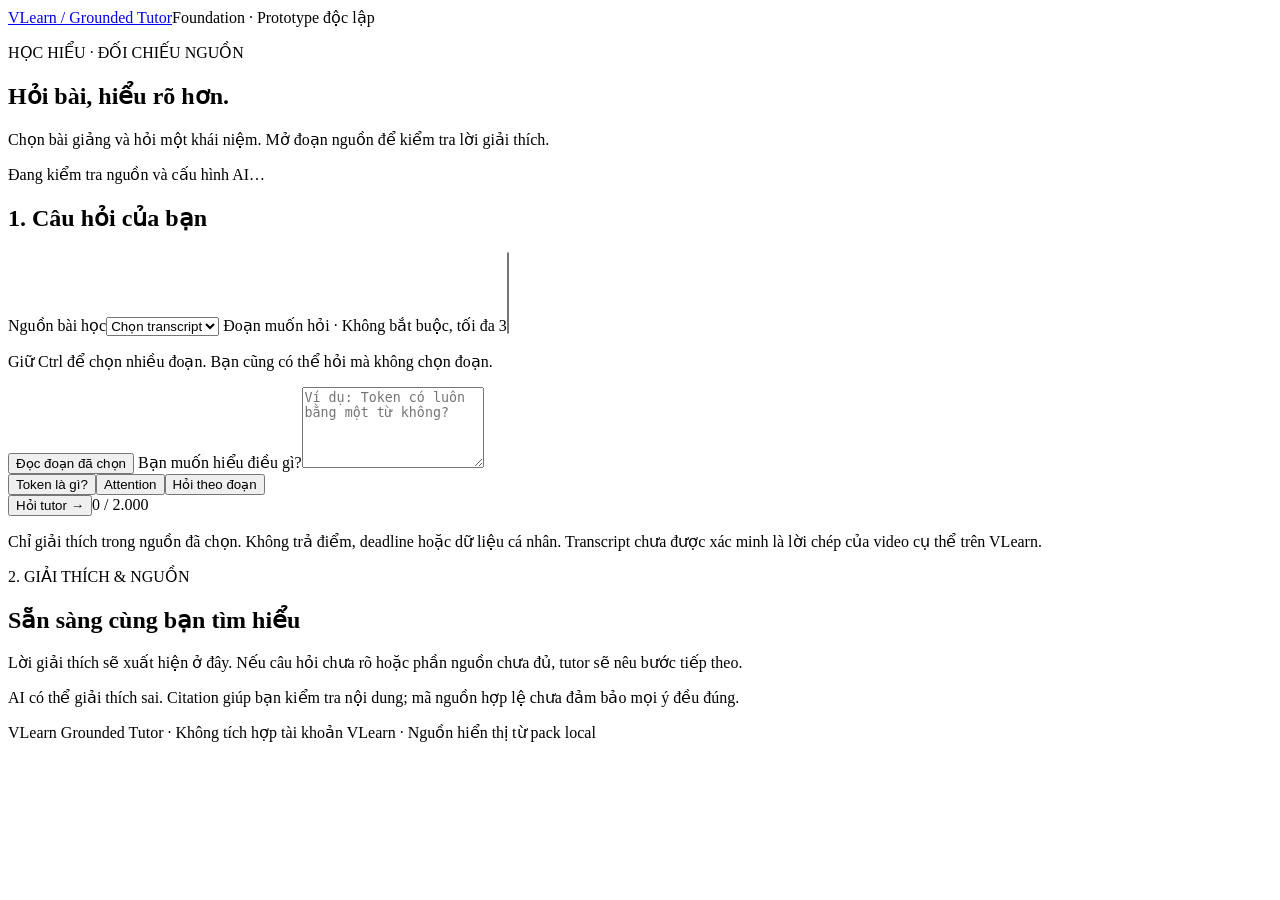
==== codebase/web/index.html @ 5e8fd4bd "Add verified CP3 backend and checkpoint handoff artifacts" ====
<!doctype html>
<html lang="vi"><head><meta charset="utf-8"><meta name="viewport" content="width=device-width, initial-scale=1"><title>VLearn · Hỏi bài có căn cứ</title><link rel="stylesheet" href="/style.css"><script defer src="/app.js"></script></head>
<body><header><a href="/" class="brand">VLearn<span> / Grounded Tutor</span></a><span class="label">Foundation · Prototype độc lập</span></header>
<main><section class="intro"><p class="eyebrow">HỌC HIỂU · ĐỐI CHIẾU NGUỒN</p><h1>Hỏi bài, hiểu rõ hơn.</h1><p>Chọn bài giảng và hỏi một khái niệm. Mở đoạn nguồn để kiểm tra lời giải thích.</p></section>
<div id="health" role="status" class="notice">Đang kiểm tra nguồn và cấu hình AI…</div>
<div class="workspace"><section class="card"><h2>1. Câu hỏi của bạn</h2><form id="askForm"><label for="source">Nguồn bài học</label><select id="source" required><option value="">Chọn transcript</option></select>
<label for="segments">Đoạn muốn hỏi <span class="muted">· Không bắt buộc, tối đa 3</span></label><select id="segments" multiple size="5" aria-describedby="segmentHelp"></select><p class="muted small" id="segmentHelp">Giữ Ctrl để chọn nhiều đoạn. Bạn cũng có thể hỏi mà không chọn đoạn.</p><button type="button" id="preview" class="secondary">Đọc đoạn đã chọn</button>
<label for="question">Bạn muốn hiểu điều gì?</label><textarea id="question" required maxlength="2000" rows="5" placeholder="Ví dụ: Token có luôn bằng một từ không?"></textarea><div class="examples"><button type="button" data-question="Token là gì?">Token là gì?</button><button type="button" data-question="Attention có vai trò gì?">Attention</button><button type="button" data-question="Giải thích khái niệm này?">Hỏi theo đoạn</button></div>
<div class="submit"><button id="ask" type="submit">Hỏi tutor <span aria-hidden="true">→</span></button><span class="muted small" id="counter">0 / 2.000</span></div></form><p class="scope">Chỉ giải thích trong nguồn đã chọn. Không trả điểm, deadline hoặc dữ liệu cá nhân. Transcript chưa được xác minh là lời chép của video cụ thể trên VLearn.</p></section>
<section id="output" class="card result" aria-live="polite" aria-busy="false"><p class="eyebrow" id="state">2. GIẢI THÍCH & NGUỒN</p><h2 id="resultTitle">Sẵn sàng cùng bạn tìm hiểu</h2><p id="answer">Lời giải thích sẽ xuất hiện ở đây. Nếu câu hỏi chưa rõ hoặc phần nguồn chưa đủ, tutor sẽ nêu bước tiếp theo.</p><div id="citations"></div><div id="actions"></div><p class="muted small" id="meta"></p><div id="sourceView" hidden><div class="sourceHeading"><h3 id="sourceTitle">Đoạn nguồn</h3><button type="button" id="closeSource" class="secondary">Đóng</button></div><p id="sourceText"></p></div><p class="caution">AI có thể giải thích sai. Citation giúp bạn kiểm tra nội dung; mã nguồn hợp lệ chưa đảm bảo mọi ý đều đúng.</p></section></div></main><footer>VLearn Grounded Tutor · Không tích hợp tài khoản VLearn · Nguồn hiển thị từ pack local</footer></body></html>
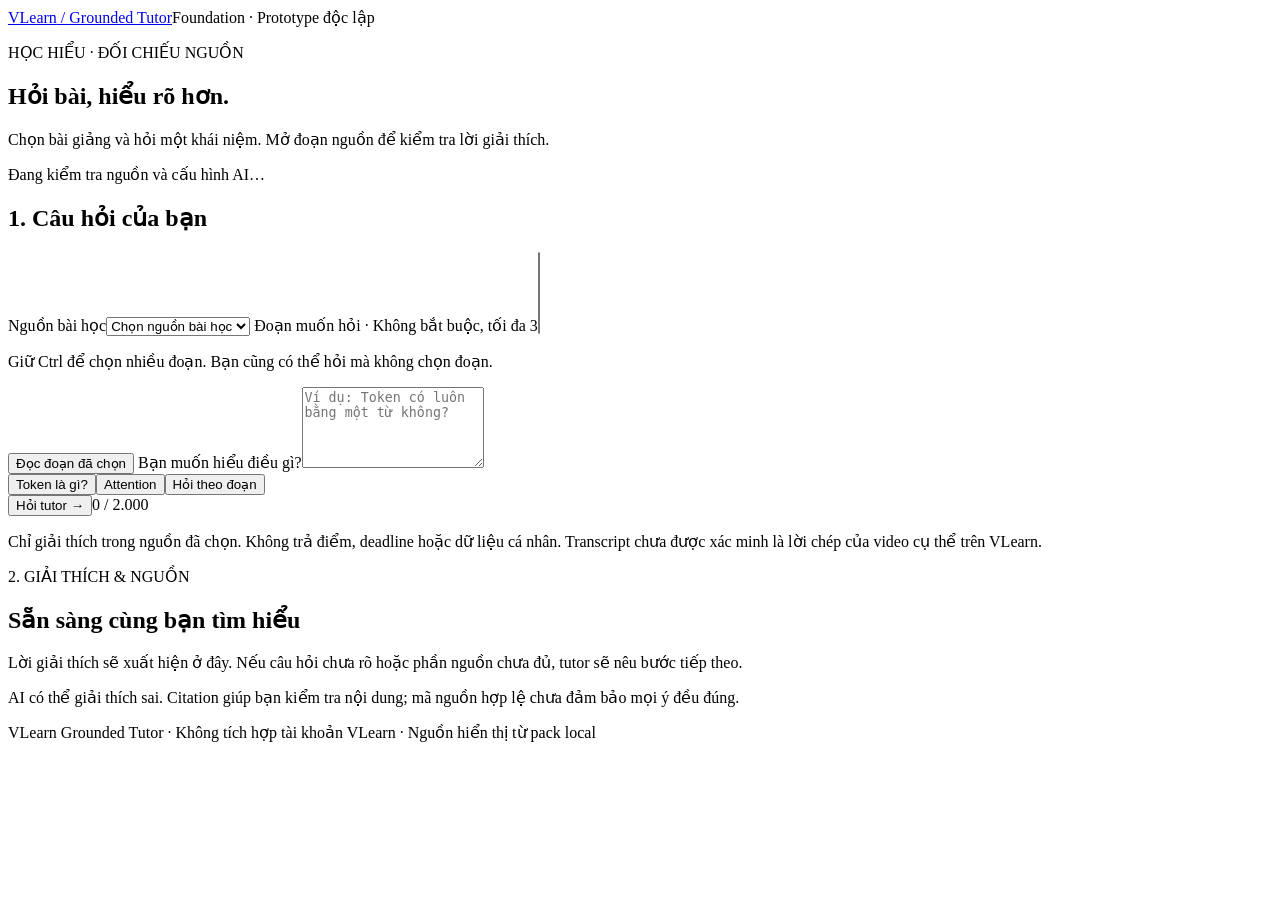
==== commit 8e5e10b7: "Add trial slide PDF sources with page citations and live evaluation" ====
--- a/codebase/web/index.html
+++ b/codebase/web/index.html
@@ -3,8 +3,8 @@
 <body><header><a href="/" class="brand">VLearn<span> / Grounded Tutor</span></a><span class="label">Foundation · Prototype độc lập</span></header>
 <main><section class="intro"><p class="eyebrow">HỌC HIỂU · ĐỐI CHIẾU NGUỒN</p><h1>Hỏi bài, hiểu rõ hơn.</h1><p>Chọn bài giảng và hỏi một khái niệm. Mở đoạn nguồn để kiểm tra lời giải thích.</p></section>
 <div id="health" role="status" class="notice">Đang kiểm tra nguồn và cấu hình AI…</div>
-<div class="workspace"><section class="card"><h2>1. Câu hỏi của bạn</h2><form id="askForm"><label for="source">Nguồn bài học</label><select id="source" required><option value="">Chọn transcript</option></select>
+<div class="workspace"><section class="card"><h2>1. Câu hỏi của bạn</h2><form id="askForm"><label for="source">Nguồn bài học</label><select id="source" required><option value="">Chọn nguồn bài học</option></select>
 <label for="segments">Đoạn muốn hỏi <span class="muted">· Không bắt buộc, tối đa 3</span></label><select id="segments" multiple size="5" aria-describedby="segmentHelp"></select><p class="muted small" id="segmentHelp">Giữ Ctrl để chọn nhiều đoạn. Bạn cũng có thể hỏi mà không chọn đoạn.</p><button type="button" id="preview" class="secondary">Đọc đoạn đã chọn</button>
 <label for="question">Bạn muốn hiểu điều gì?</label><textarea id="question" required maxlength="2000" rows="5" placeholder="Ví dụ: Token có luôn bằng một từ không?"></textarea><div class="examples"><button type="button" data-question="Token là gì?">Token là gì?</button><button type="button" data-question="Attention có vai trò gì?">Attention</button><button type="button" data-question="Giải thích khái niệm này?">Hỏi theo đoạn</button></div>
 <div class="submit"><button id="ask" type="submit">Hỏi tutor <span aria-hidden="true">→</span></button><span class="muted small" id="counter">0 / 2.000</span></div></form><p class="scope">Chỉ giải thích trong nguồn đã chọn. Không trả điểm, deadline hoặc dữ liệu cá nhân. Transcript chưa được xác minh là lời chép của video cụ thể trên VLearn.</p></section>
-<section id="output" class="card result" aria-live="polite" aria-busy="false"><p class="eyebrow" id="state">2. GIẢI THÍCH & NGUỒN</p><h2 id="resultTitle">Sẵn sàng cùng bạn tìm hiểu</h2><p id="answer">Lời giải thích sẽ xuất hiện ở đây. Nếu câu hỏi chưa rõ hoặc phần nguồn chưa đủ, tutor sẽ nêu bước tiếp theo.</p><div id="citations"></div><div id="actions"></div><p class="muted small" id="meta"></p><div id="sourceView" hidden><div class="sourceHeading"><h3 id="sourceTitle">Đoạn nguồn</h3><button type="button" id="closeSource" class="secondary">Đóng</button></div><p id="sourceText"></p></div><p class="caution">AI có thể giải thích sai. Citation giúp bạn kiểm tra nội dung; mã nguồn hợp lệ chưa đảm bảo mọi ý đều đúng.</p></section></div></main><footer>VLearn Grounded Tutor · Không tích hợp tài khoản VLearn · Nguồn hiển thị từ pack local</footer></body></html>
+<section id="output" class="card result" aria-live="polite" aria-busy="false"><p class="eyebrow" id="state">2. GIẢI THÍCH & NGUỒN</p><h2 id="resultTitle">Sẵn sàng cùng bạn tìm hiểu</h2><p id="answer">Lời giải thích sẽ xuất hiện ở đây. Nếu câu hỏi chưa rõ hoặc phần nguồn chưa đủ, tutor sẽ nêu bước tiếp theo.</p><div id="citations"></div><div id="actions"></div><p class="muted small" id="meta"></p><div id="sourceView" hidden><div class="sourceHeading"><h3 id="sourceTitle">Đoạn nguồn</h3><button type="button" id="closeSource" class="secondary">Đóng</button></div><p id="sourceText"></p><p id="sourcePdf"></p></div><p class="caution">AI có thể giải thích sai. Citation giúp bạn kiểm tra nội dung; mã nguồn hợp lệ chưa đảm bảo mọi ý đều đúng.</p></section></div></main><footer>VLearn Grounded Tutor · Không tích hợp tài khoản VLearn · Nguồn hiển thị từ pack local</footer></body></html>
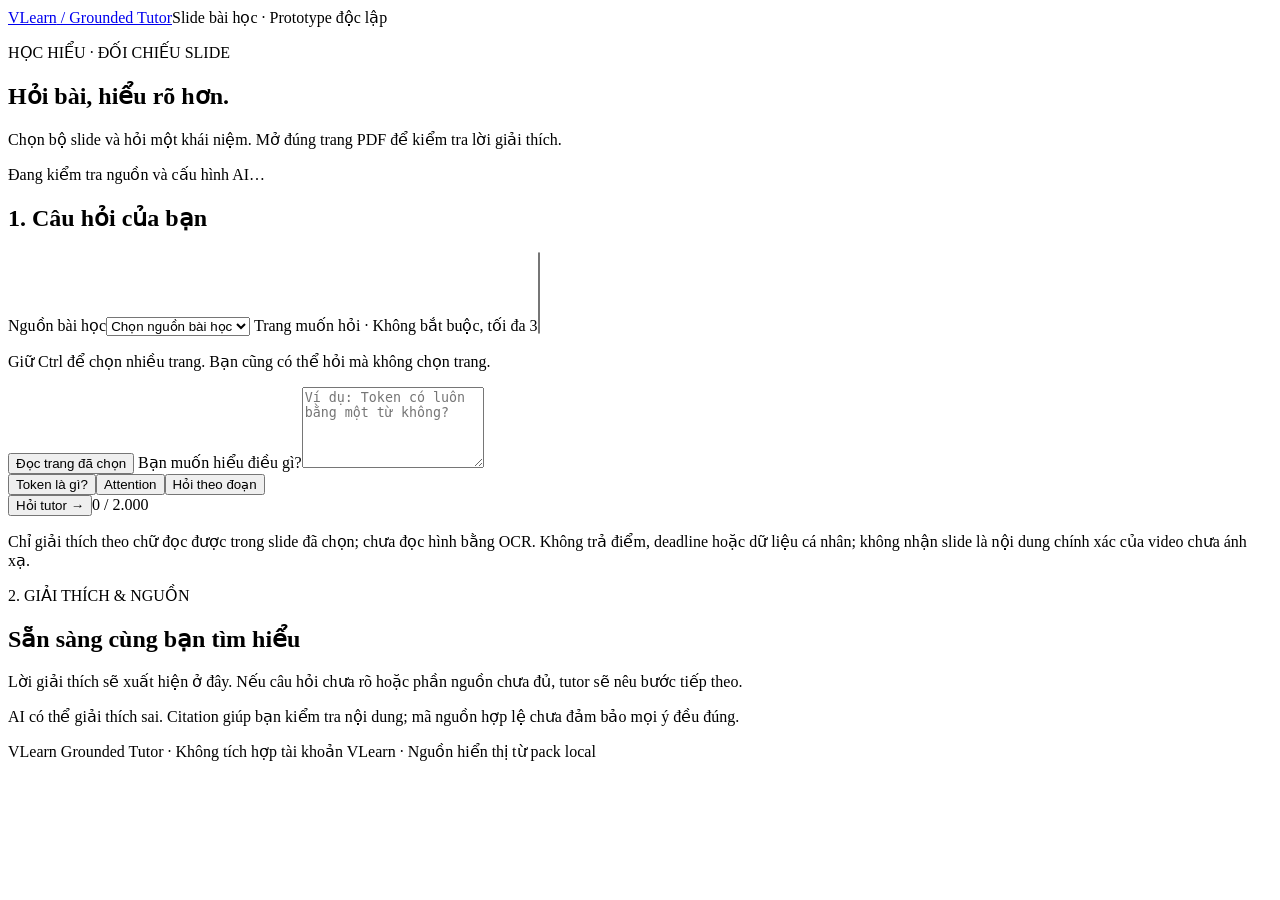
==== commit dc147642: "Rebuild CP3 with slide-primary sources and 24-case evaluation" ====
--- a/codebase/web/index.html
+++ b/codebase/web/index.html
@@ -1,10 +1,10 @@
 <!doctype html>
 <html lang="vi"><head><meta charset="utf-8"><meta name="viewport" content="width=device-width, initial-scale=1"><title>VLearn · Hỏi bài có căn cứ</title><link rel="stylesheet" href="/style.css"><script defer src="/app.js"></script></head>
-<body><header><a href="/" class="brand">VLearn<span> / Grounded Tutor</span></a><span class="label">Foundation · Prototype độc lập</span></header>
-<main><section class="intro"><p class="eyebrow">HỌC HIỂU · ĐỐI CHIẾU NGUỒN</p><h1>Hỏi bài, hiểu rõ hơn.</h1><p>Chọn bài giảng và hỏi một khái niệm. Mở đoạn nguồn để kiểm tra lời giải thích.</p></section>
+<body><header><a href="/" class="brand">VLearn<span> / Grounded Tutor</span></a><span class="label">Slide bài học · Prototype độc lập</span></header>
+<main><section class="intro"><p class="eyebrow">HỌC HIỂU · ĐỐI CHIẾU SLIDE</p><h1>Hỏi bài, hiểu rõ hơn.</h1><p>Chọn bộ slide và hỏi một khái niệm. Mở đúng trang PDF để kiểm tra lời giải thích.</p></section>
 <div id="health" role="status" class="notice">Đang kiểm tra nguồn và cấu hình AI…</div>
 <div class="workspace"><section class="card"><h2>1. Câu hỏi của bạn</h2><form id="askForm"><label for="source">Nguồn bài học</label><select id="source" required><option value="">Chọn nguồn bài học</option></select>
-<label for="segments">Đoạn muốn hỏi <span class="muted">· Không bắt buộc, tối đa 3</span></label><select id="segments" multiple size="5" aria-describedby="segmentHelp"></select><p class="muted small" id="segmentHelp">Giữ Ctrl để chọn nhiều đoạn. Bạn cũng có thể hỏi mà không chọn đoạn.</p><button type="button" id="preview" class="secondary">Đọc đoạn đã chọn</button>
+<label for="segments">Trang muốn hỏi <span class="muted">· Không bắt buộc, tối đa 3</span></label><select id="segments" multiple size="5" aria-describedby="segmentHelp"></select><p class="muted small" id="segmentHelp">Giữ Ctrl để chọn nhiều trang. Bạn cũng có thể hỏi mà không chọn trang.</p><button type="button" id="preview" class="secondary">Đọc trang đã chọn</button>
 <label for="question">Bạn muốn hiểu điều gì?</label><textarea id="question" required maxlength="2000" rows="5" placeholder="Ví dụ: Token có luôn bằng một từ không?"></textarea><div class="examples"><button type="button" data-question="Token là gì?">Token là gì?</button><button type="button" data-question="Attention có vai trò gì?">Attention</button><button type="button" data-question="Giải thích khái niệm này?">Hỏi theo đoạn</button></div>
-<div class="submit"><button id="ask" type="submit">Hỏi tutor <span aria-hidden="true">→</span></button><span class="muted small" id="counter">0 / 2.000</span></div></form><p class="scope">Chỉ giải thích trong nguồn đã chọn. Không trả điểm, deadline hoặc dữ liệu cá nhân. Transcript chưa được xác minh là lời chép của video cụ thể trên VLearn.</p></section>
+<div class="submit"><button id="ask" type="submit">Hỏi tutor <span aria-hidden="true">→</span></button><span class="muted small" id="counter">0 / 2.000</span></div></form><p class="scope">Chỉ giải thích theo chữ đọc được trong slide đã chọn; chưa đọc hình bằng OCR. Không trả điểm, deadline hoặc dữ liệu cá nhân; không nhận slide là nội dung chính xác của video chưa ánh xạ.</p></section>
 <section id="output" class="card result" aria-live="polite" aria-busy="false"><p class="eyebrow" id="state">2. GIẢI THÍCH & NGUỒN</p><h2 id="resultTitle">Sẵn sàng cùng bạn tìm hiểu</h2><p id="answer">Lời giải thích sẽ xuất hiện ở đây. Nếu câu hỏi chưa rõ hoặc phần nguồn chưa đủ, tutor sẽ nêu bước tiếp theo.</p><div id="citations"></div><div id="actions"></div><p class="muted small" id="meta"></p><div id="sourceView" hidden><div class="sourceHeading"><h3 id="sourceTitle">Đoạn nguồn</h3><button type="button" id="closeSource" class="secondary">Đóng</button></div><p id="sourceText"></p><p id="sourcePdf"></p></div><p class="caution">AI có thể giải thích sai. Citation giúp bạn kiểm tra nội dung; mã nguồn hợp lệ chưa đảm bảo mọi ý đều đúng.</p></section></div></main><footer>VLearn Grounded Tutor · Không tích hợp tài khoản VLearn · Nguồn hiển thị từ pack local</footer></body></html>
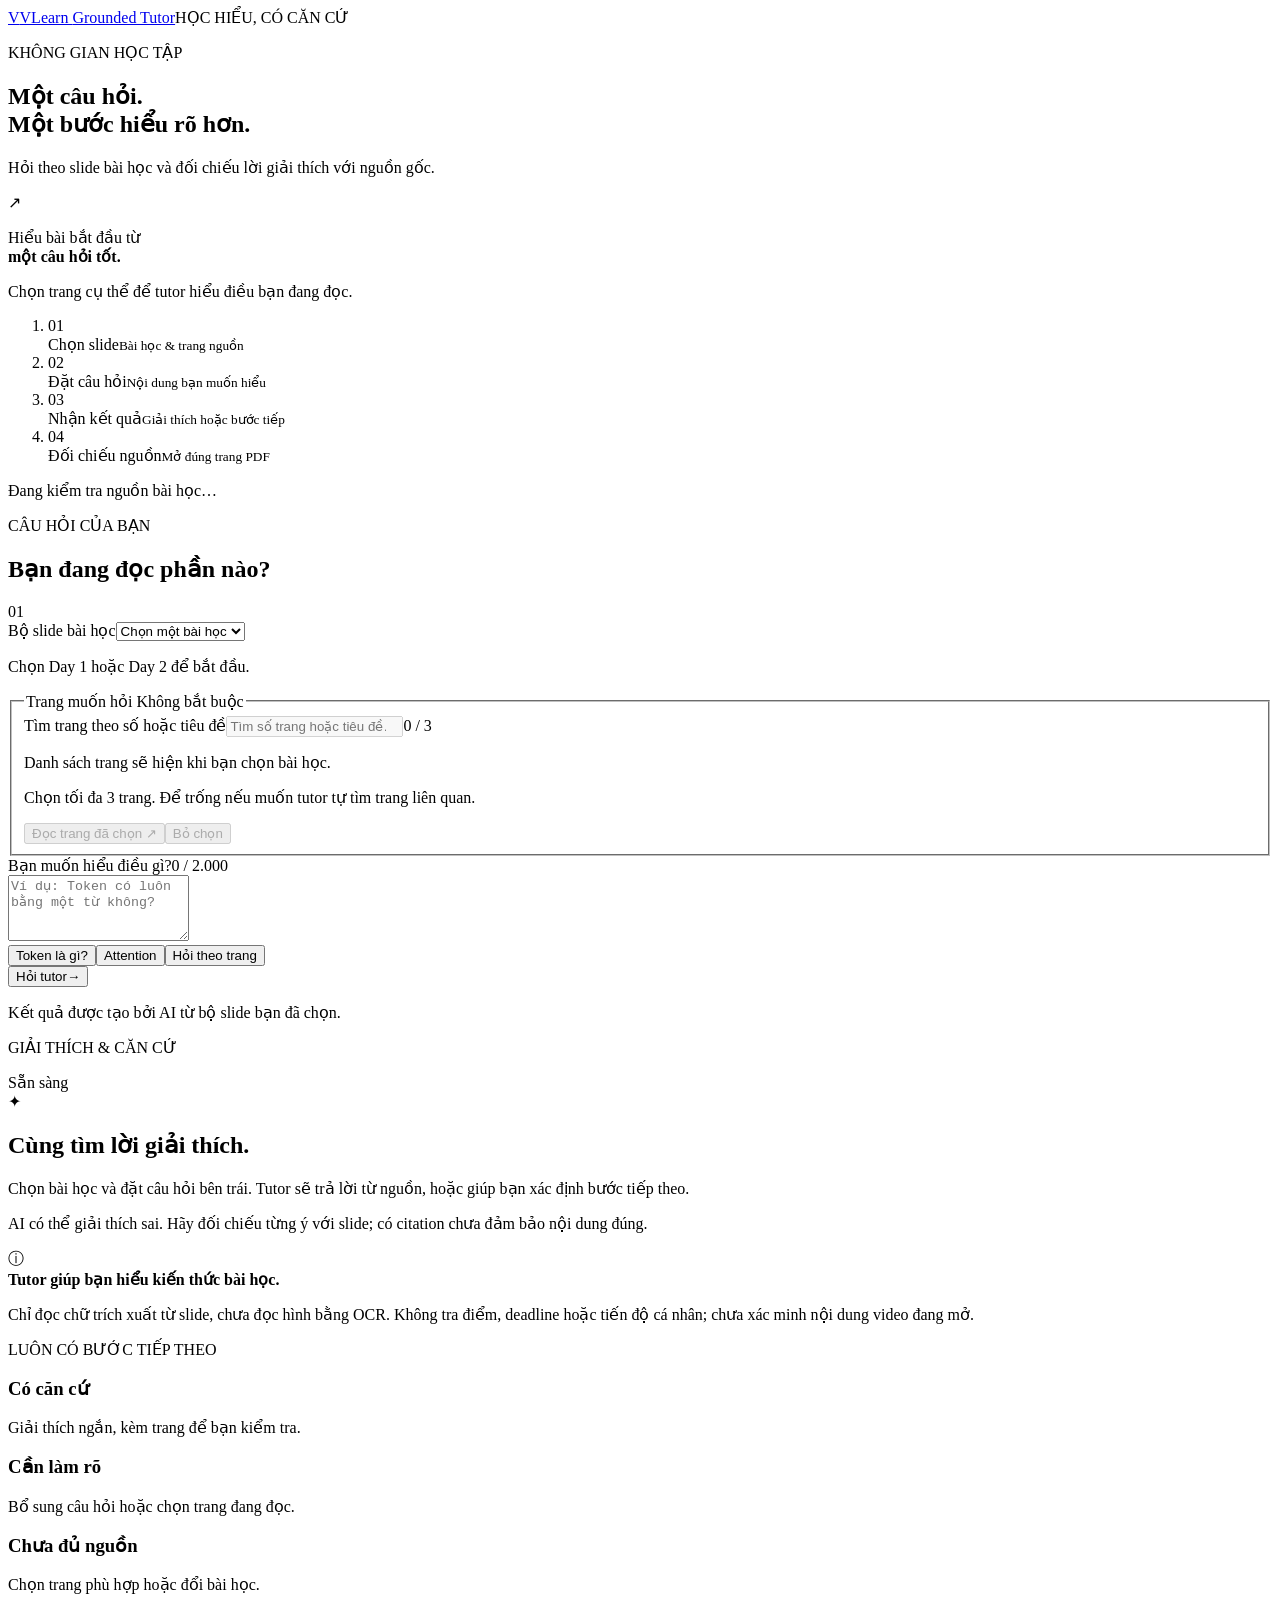
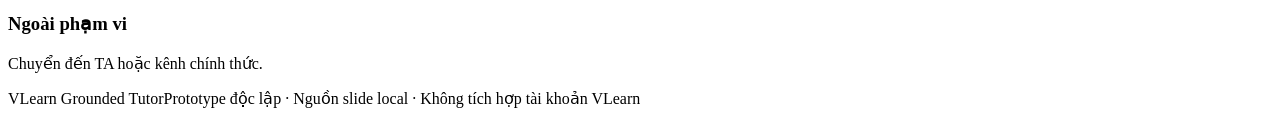
==== commit 01134e27: "Design guided slide tutor UI with complete response and recovery flows" ====
--- a/codebase/web/index.html
+++ b/codebase/web/index.html
@@ -1,10 +1,26 @@
 <!doctype html>
-<html lang="vi"><head><meta charset="utf-8"><meta name="viewport" content="width=device-width, initial-scale=1"><title>VLearn · Hỏi bài có căn cứ</title><link rel="stylesheet" href="/style.css"><script defer src="/app.js"></script></head>
-<body><header><a href="/" class="brand">VLearn<span> / Grounded Tutor</span></a><span class="label">Slide bài học · Prototype độc lập</span></header>
-<main><section class="intro"><p class="eyebrow">HỌC HIỂU · ĐỐI CHIẾU SLIDE</p><h1>Hỏi bài, hiểu rõ hơn.</h1><p>Chọn bộ slide và hỏi một khái niệm. Mở đúng trang PDF để kiểm tra lời giải thích.</p></section>
-<div id="health" role="status" class="notice">Đang kiểm tra nguồn và cấu hình AI…</div>
-<div class="workspace"><section class="card"><h2>1. Câu hỏi của bạn</h2><form id="askForm"><label for="source">Nguồn bài học</label><select id="source" required><option value="">Chọn nguồn bài học</option></select>
-<label for="segments">Trang muốn hỏi <span class="muted">· Không bắt buộc, tối đa 3</span></label><select id="segments" multiple size="5" aria-describedby="segmentHelp"></select><p class="muted small" id="segmentHelp">Giữ Ctrl để chọn nhiều trang. Bạn cũng có thể hỏi mà không chọn trang.</p><button type="button" id="preview" class="secondary">Đọc trang đã chọn</button>
-<label for="question">Bạn muốn hiểu điều gì?</label><textarea id="question" required maxlength="2000" rows="5" placeholder="Ví dụ: Token có luôn bằng một từ không?"></textarea><div class="examples"><button type="button" data-question="Token là gì?">Token là gì?</button><button type="button" data-question="Attention có vai trò gì?">Attention</button><button type="button" data-question="Giải thích khái niệm này?">Hỏi theo đoạn</button></div>
-<div class="submit"><button id="ask" type="submit">Hỏi tutor <span aria-hidden="true">→</span></button><span class="muted small" id="counter">0 / 2.000</span></div></form><p class="scope">Chỉ giải thích theo chữ đọc được trong slide đã chọn; chưa đọc hình bằng OCR. Không trả điểm, deadline hoặc dữ liệu cá nhân; không nhận slide là nội dung chính xác của video chưa ánh xạ.</p></section>
-<section id="output" class="card result" aria-live="polite" aria-busy="false"><p class="eyebrow" id="state">2. GIẢI THÍCH & NGUỒN</p><h2 id="resultTitle">Sẵn sàng cùng bạn tìm hiểu</h2><p id="answer">Lời giải thích sẽ xuất hiện ở đây. Nếu câu hỏi chưa rõ hoặc phần nguồn chưa đủ, tutor sẽ nêu bước tiếp theo.</p><div id="citations"></div><div id="actions"></div><p class="muted small" id="meta"></p><div id="sourceView" hidden><div class="sourceHeading"><h3 id="sourceTitle">Đoạn nguồn</h3><button type="button" id="closeSource" class="secondary">Đóng</button></div><p id="sourceText"></p><p id="sourcePdf"></p></div><p class="caution">AI có thể giải thích sai. Citation giúp bạn kiểm tra nội dung; mã nguồn hợp lệ chưa đảm bảo mọi ý đều đúng.</p></section></div></main><footer>VLearn Grounded Tutor · Không tích hợp tài khoản VLearn · Nguồn hiển thị từ pack local</footer></body></html>
+<html lang="vi">
+<head><meta charset="utf-8"><meta name="viewport" content="width=device-width, initial-scale=1"><meta name="color-scheme" content="light"><title>VLearn · Hỏi bài có căn cứ</title><link rel="stylesheet" href="/style.css"><script defer src="/app.js"></script></head>
+<body>
+<header class="topbar"><a class="brand" href="/"><span class="brand-mark" aria-hidden="true">V</span>VLearn <span class="brand-sub">Grounded Tutor</span></a><span class="top-label">HỌC HIỂU, CÓ CĂN CỨ</span></header>
+<main>
+<section class="intro"><div><p class="eyebrow">KHÔNG GIAN HỌC TẬP</p><h1>Một câu hỏi.<br>Một bước hiểu rõ hơn.</h1><p class="intro-copy">Hỏi theo slide bài học và đối chiếu lời giải thích với nguồn gốc.</p></div><div class="intro-note"><span class="note-symbol" aria-hidden="true">↗</span><p>Hiểu bài bắt đầu từ<br><strong>một câu hỏi tốt.</strong></p><span>Chọn trang cụ thể để tutor hiểu điều bạn đang đọc.</span></div></section>
+<ol class="flow" aria-label="Tiến trình hỏi bài"><li id="step1" class="current" aria-current="step"><span>01</span><div>Chọn slide<small>Bài học & trang nguồn</small></div></li><li id="step2"><span>02</span><div>Đặt câu hỏi<small>Nội dung bạn muốn hiểu</small></div></li><li id="step3"><span>03</span><div>Nhận kết quả<small>Giải thích hoặc bước tiếp</small></div></li><li id="step4"><span>04</span><div>Đối chiếu nguồn<small>Mở đúng trang PDF</small></div></li></ol>
+<div id="health" class="health" role="status"><span class="status-dot" aria-hidden="true"></span><span id="healthText">Đang kiểm tra nguồn bài học…</span></div>
+<div class="workspace">
+<section class="card question-card" aria-labelledby="questionTitle"><div class="card-heading"><div><p class="eyebrow">CÂU HỎI CỦA BẠN</p><h2 id="questionTitle">Bạn đang đọc phần nào?</h2></div><span class="card-number" aria-hidden="true">01</span></div>
+<form id="askForm" novalidate>
+<label for="source">Bộ slide bài học</label><select id="source" required><option value="">Chọn một bài học</option></select><p id="sourceInfo" class="field-help">Chọn Day 1 hoặc Day 2 để bắt đầu.</p>
+<fieldset class="pages-field"><legend>Trang muốn hỏi <span>Không bắt buộc</span></legend><div class="page-toolbar"><label class="sr-only" for="pageSearch">Tìm trang theo số hoặc tiêu đề</label><input id="pageSearch" type="search" placeholder="Tìm số trang hoặc tiêu đề…" disabled><span id="selectionCount">0 / 3</span></div><div id="pageList" class="page-list"><p class="page-empty">Danh sách trang sẽ hiện khi bạn chọn bài học.</p></div><p class="field-help">Chọn tối đa 3 trang. Để trống nếu muốn tutor tự tìm trang liên quan.</p><div class="page-actions"><button type="button" id="preview" class="text-button" disabled>Đọc trang đã chọn ↗</button><button type="button" id="clearPages" class="text-button" disabled>Bỏ chọn</button></div></fieldset>
+<div class="label-row"><label for="question">Bạn muốn hiểu điều gì?</label><span id="counter">0 / 2.000</span></div><textarea id="question" rows="4" maxlength="2000" placeholder="Ví dụ: Token có luôn bằng một từ không?" required aria-describedby="formError"></textarea>
+<div class="examples" aria-label="Câu hỏi gợi ý"><button type="button" data-question="Token là gì?">Token là gì?</button><button type="button" data-question="Attention có vai trò gì?">Attention</button><button type="button" data-question="Giải thích khái niệm này bằng hai câu dễ hiểu.">Hỏi theo trang</button></div>
+<p id="formError" class="form-error" role="alert" hidden></p><button id="ask" class="primary-button" type="submit"><span>Hỏi tutor</span><span aria-hidden="true">→</span></button><p class="submit-help">Kết quả được tạo bởi AI từ bộ slide bạn đã chọn.</p>
+</form>
+</section>
+<div class="results-column"><section id="output" class="card result-card" aria-labelledby="resultTitle" aria-live="polite" aria-busy="false" data-state="idle"><div class="result-top"><p class="eyebrow">GIẢI THÍCH & CĂN CỨ</p><span id="state" class="state-badge">Sẵn sàng</span></div><div id="resultSymbol" class="result-symbol" aria-hidden="true">✦</div><h2 id="resultTitle">Cùng tìm lời giải thích.</h2><p id="answer">Chọn bài học và đặt câu hỏi bên trái. Tutor sẽ trả lời từ nguồn, hoặc giúp bạn xác định bước tiếp theo.</p><div id="citationsSection" hidden><p class="section-label">TRANG LÀM CĂN CỨ</p><div id="citations"></div><p class="field-help">Bấm một trang để đọc nguồn và mở PDF gốc.</p></div><div id="actions"></div><details id="metaDetails" hidden><summary>Thông tin lượt hỏi</summary><p id="meta"></p></details><p class="caution">AI có thể giải thích sai. Hãy đối chiếu từng ý với slide; có citation chưa đảm bảo nội dung đúng.</p></section>
+<section id="sourceView" class="card source-card" aria-labelledby="sourceTitle" hidden><div class="result-top"><p class="eyebrow">ĐỐI CHIẾU NGUỒN</p><button id="closeSource" class="text-button" type="button">Đóng ×</button></div><h2 id="sourceTitle">Trang nguồn</h2><p id="sourceHint" class="field-help"></p><p id="sourceWarning" class="source-warning" hidden></p><div id="sourceText" class="source-text"></div><div id="sourcePdf"></div></section>
+<aside class="scope-card"><span aria-hidden="true">ⓘ</span><div><strong>Tutor giúp bạn hiểu kiến thức bài học.</strong><p>Chỉ đọc chữ trích xuất từ slide, chưa đọc hình bằng OCR. Không tra điểm, deadline hoặc tiến độ cá nhân; chưa xác minh nội dung video đang mở.</p></div></aside></div>
+</div>
+<section class="outcomes" aria-label="Các cách tutor phản hồi"><p class="eyebrow">LUÔN CÓ BƯỚC TIẾP THEO</p><div><article><span class="outcome-dot green"></span><h3>Có căn cứ</h3><p>Giải thích ngắn, kèm trang để bạn kiểm tra.</p></article><article><span class="outcome-dot blue"></span><h3>Cần làm rõ</h3><p>Bổ sung câu hỏi hoặc chọn trang đang đọc.</p></article><article><span class="outcome-dot amber"></span><h3>Chưa đủ nguồn</h3><p>Chọn trang phù hợp hoặc đổi bài học.</p></article><article><span class="outcome-dot gray"></span><h3>Ngoài phạm vi</h3><p>Chuyển đến TA hoặc kênh chính thức.</p></article></div></section>
+</main><footer><span>VLearn Grounded Tutor</span><span>Prototype độc lập · Nguồn slide local · Không tích hợp tài khoản VLearn</span></footer>
+</body></html>
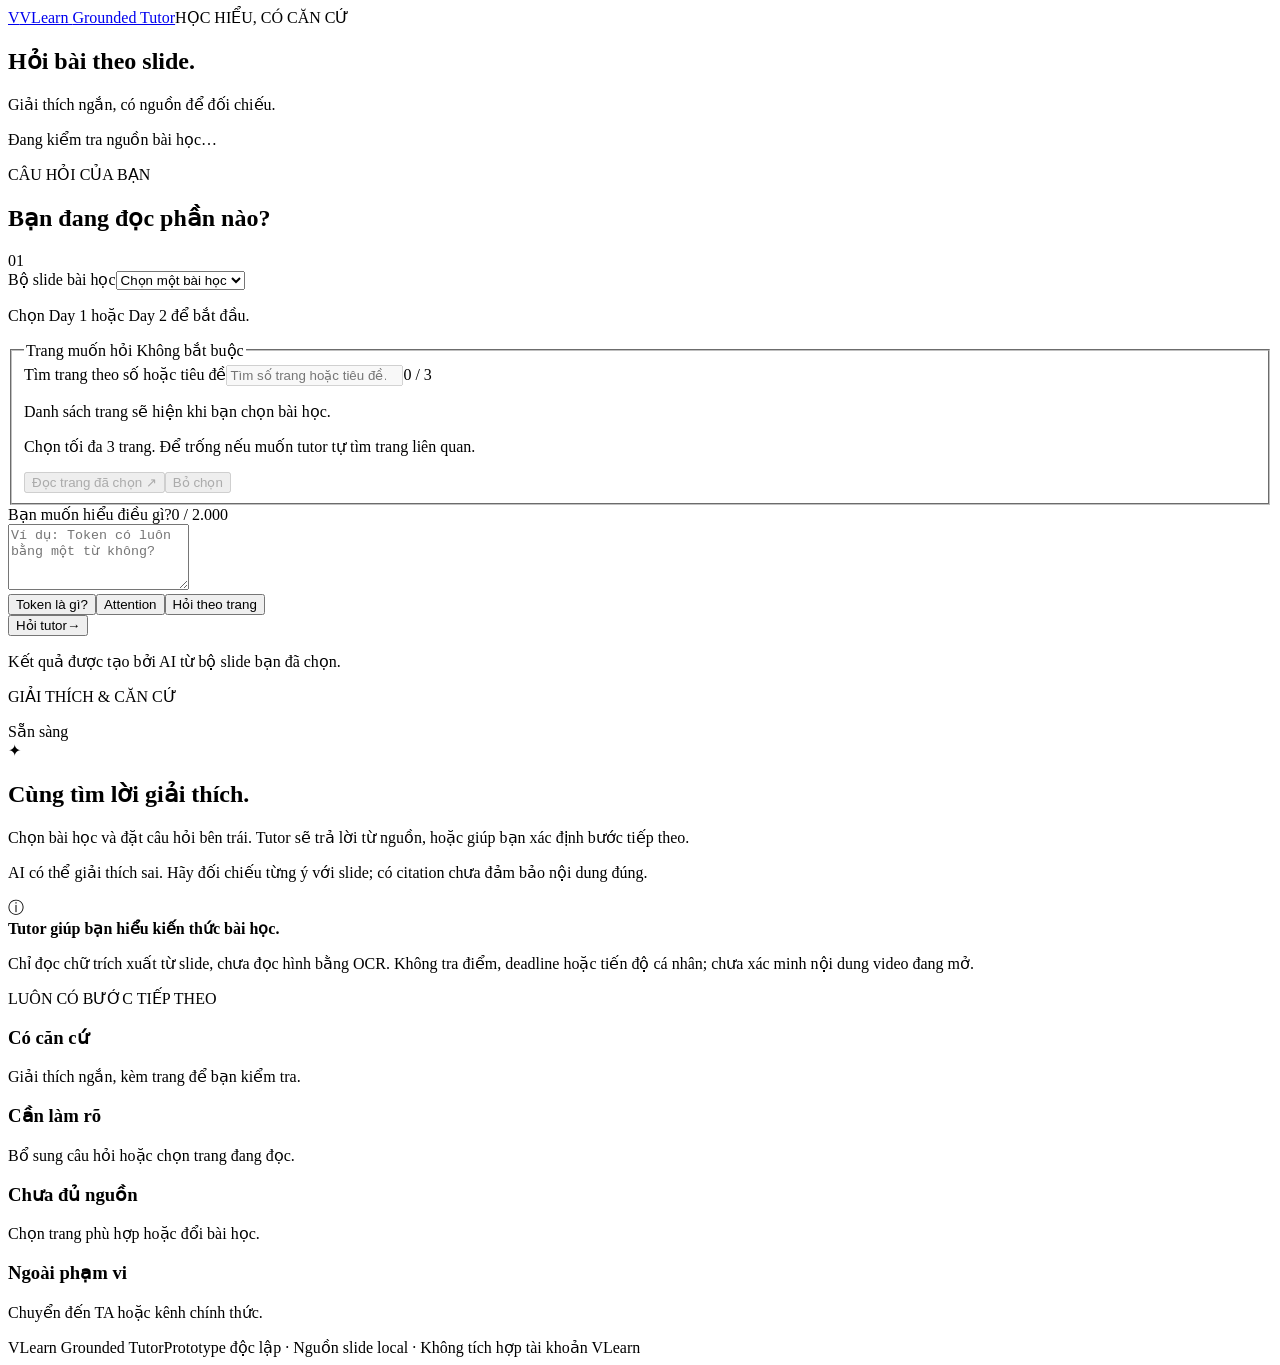
==== commit b7655bd4: "Compact tutor layout and remove top workflow banner" ====
--- a/codebase/web/index.html
+++ b/codebase/web/index.html
@@ -4,8 +4,7 @@
 <body>
 <header class="topbar"><a class="brand" href="/"><span class="brand-mark" aria-hidden="true">V</span>VLearn <span class="brand-sub">Grounded Tutor</span></a><span class="top-label">HỌC HIỂU, CÓ CĂN CỨ</span></header>
 <main>
-<section class="intro"><div><p class="eyebrow">KHÔNG GIAN HỌC TẬP</p><h1>Một câu hỏi.<br>Một bước hiểu rõ hơn.</h1><p class="intro-copy">Hỏi theo slide bài học và đối chiếu lời giải thích với nguồn gốc.</p></div><div class="intro-note"><span class="note-symbol" aria-hidden="true">↗</span><p>Hiểu bài bắt đầu từ<br><strong>một câu hỏi tốt.</strong></p><span>Chọn trang cụ thể để tutor hiểu điều bạn đang đọc.</span></div></section>
-<ol class="flow" aria-label="Tiến trình hỏi bài"><li id="step1" class="current" aria-current="step"><span>01</span><div>Chọn slide<small>Bài học & trang nguồn</small></div></li><li id="step2"><span>02</span><div>Đặt câu hỏi<small>Nội dung bạn muốn hiểu</small></div></li><li id="step3"><span>03</span><div>Nhận kết quả<small>Giải thích hoặc bước tiếp</small></div></li><li id="step4"><span>04</span><div>Đối chiếu nguồn<small>Mở đúng trang PDF</small></div></li></ol>
+<section class="intro"><div><h1>Hỏi bài theo slide.</h1><p class="intro-copy">Giải thích ngắn, có nguồn để đối chiếu.</p></div></section>
 <div id="health" class="health" role="status"><span class="status-dot" aria-hidden="true"></span><span id="healthText">Đang kiểm tra nguồn bài học…</span></div>
 <div class="workspace">
 <section class="card question-card" aria-labelledby="questionTitle"><div class="card-heading"><div><p class="eyebrow">CÂU HỎI CỦA BẠN</p><h2 id="questionTitle">Bạn đang đọc phần nào?</h2></div><span class="card-number" aria-hidden="true">01</span></div>
@@ -18,7 +17,7 @@
 </form>
 </section>
 <div class="results-column"><section id="output" class="card result-card" aria-labelledby="resultTitle" aria-live="polite" aria-busy="false" data-state="idle"><div class="result-top"><p class="eyebrow">GIẢI THÍCH & CĂN CỨ</p><span id="state" class="state-badge">Sẵn sàng</span></div><div id="resultSymbol" class="result-symbol" aria-hidden="true">✦</div><h2 id="resultTitle">Cùng tìm lời giải thích.</h2><p id="answer">Chọn bài học và đặt câu hỏi bên trái. Tutor sẽ trả lời từ nguồn, hoặc giúp bạn xác định bước tiếp theo.</p><div id="citationsSection" hidden><p class="section-label">TRANG LÀM CĂN CỨ</p><div id="citations"></div><p class="field-help">Bấm một trang để đọc nguồn và mở PDF gốc.</p></div><div id="actions"></div><details id="metaDetails" hidden><summary>Thông tin lượt hỏi</summary><p id="meta"></p></details><p class="caution">AI có thể giải thích sai. Hãy đối chiếu từng ý với slide; có citation chưa đảm bảo nội dung đúng.</p></section>
-<section id="sourceView" class="card source-card" aria-labelledby="sourceTitle" hidden><div class="result-top"><p class="eyebrow">ĐỐI CHIẾU NGUỒN</p><button id="closeSource" class="text-button" type="button">Đóng ×</button></div><h2 id="sourceTitle">Trang nguồn</h2><p id="sourceHint" class="field-help"></p><p id="sourceWarning" class="source-warning" hidden></p><div id="sourceText" class="source-text"></div><div id="sourcePdf"></div></section>
+<section id="sourceView" class="card source-card" aria-labelledby="sourceTitle" hidden><div class="result-top"><p class="eyebrow">ĐỐI CHIẾU NGUỒN</p><button id="closeSource" class="text-button" type="button">Đóng ×</button></div><h2 id="sourceTitle">Trang nguồn</h2><div id="sourcePdf"></div></section>
 <aside class="scope-card"><span aria-hidden="true">ⓘ</span><div><strong>Tutor giúp bạn hiểu kiến thức bài học.</strong><p>Chỉ đọc chữ trích xuất từ slide, chưa đọc hình bằng OCR. Không tra điểm, deadline hoặc tiến độ cá nhân; chưa xác minh nội dung video đang mở.</p></div></aside></div>
 </div>
 <section class="outcomes" aria-label="Các cách tutor phản hồi"><p class="eyebrow">LUÔN CÓ BƯỚC TIẾP THEO</p><div><article><span class="outcome-dot green"></span><h3>Có căn cứ</h3><p>Giải thích ngắn, kèm trang để bạn kiểm tra.</p></article><article><span class="outcome-dot blue"></span><h3>Cần làm rõ</h3><p>Bổ sung câu hỏi hoặc chọn trang đang đọc.</p></article><article><span class="outcome-dot amber"></span><h3>Chưa đủ nguồn</h3><p>Chọn trang phù hợp hoặc đổi bài học.</p></article><article><span class="outcome-dot gray"></span><h3>Ngoài phạm vi</h3><p>Chuyển đến TA hoặc kênh chính thức.</p></article></div></section>
